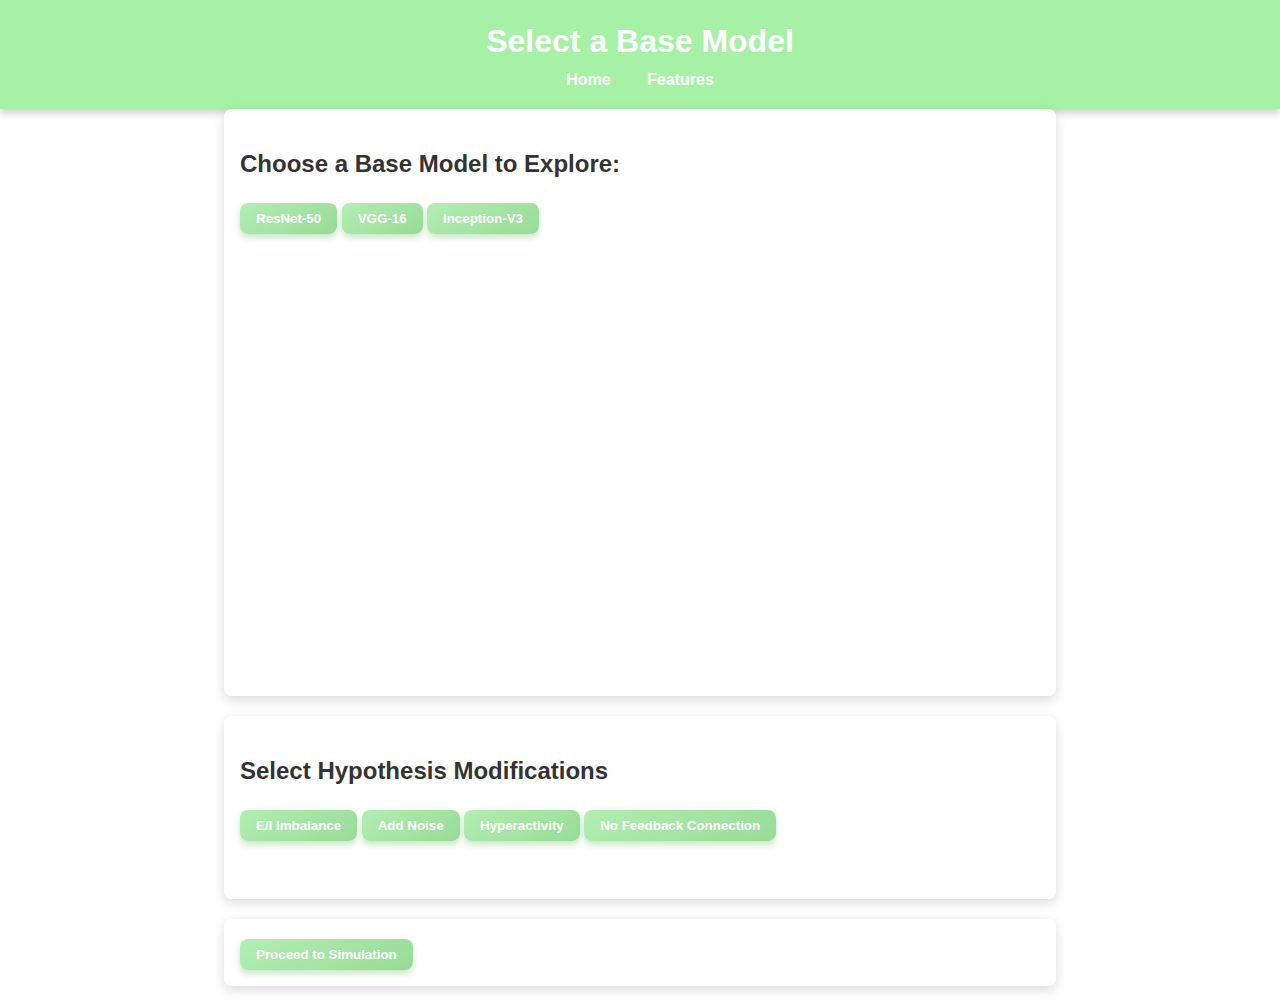
==== tasks.html @ df80343b "Add files via upload" ====
<!DOCTYPE html>
<html lang="en">
<head>
    <meta charset="UTF-8">
    <meta name="viewport" content="width=device-width, initial-scale=1.0">
    <title>Select a Base Model</title>
    <link rel="stylesheet" href="style.css">
    <script src="https://cdn.plot.ly/plotly-latest.min.js"></script> <!-- Include Plotly.js for interactive plots -->
</head>
<body>
    <header>
        <h1>Select a Base Model</h1>
        <nav>
            <a href="index.html">Home</a>
            <a href="features.html">Features</a>
        </nav>
    </header>
    <section>
        <h2>Choose a Base Model to Explore:</h2>
        <button onclick="loadModel('ResNet-50')">ResNet-50</button>
        <button onclick="loadModel('VGG-16')">VGG-16</button>
        <button onclick="loadModel('Inception-V3')">Inception-V3</button>
        <p id="notification" style="color: green; font-weight: bold; padding-top: 10px;"></p>
        <div id="modelArchitecture" style="height: 400px; margin-top: 20px;"></div> <!-- Model architecture diagram div -->
    </section>

    <section>
        <h2>Select Hypothesis Modifications</h2>
        <button onclick="toggleHypothesis('E/I Imbalance')">E/I Imbalance</button>
        <button onclick="toggleHypothesis('Add Noise')">Add Noise</button>
        <button onclick="toggleHypothesis('Hyperactivity')">Hyperactivity</button>
        <button onclick="toggleHypothesis('No Feedback Connection')">No Feedback Connection</button>
        <p id="selectedHypothesis" style="padding-top: 10px; font-weight: bold;"></p>
    </section>

    <section style="padding-top: 20px;">
        <button id="proceedButton" onclick="goToSimulation()">Proceed to Simulation</button>
    </section>

    <script>
        const selectedHypotheses = new Set();

        function loadModel(modelName) {
            document.getElementById('notification').innerText = `Loading ${modelName} architecture...`;
            displayModelArchitecture(modelName);
        }

        function displayModelArchitecture(modelName) {
            document.getElementById('modelArchitecture').innerHTML = "";
            let layers, colors;
            if (modelName === "ResNet-50") {
                layers = ["Conv1", "ResBlock1", "ResBlock2", "ResBlock3", "AvgPool", "FC"];
                colors = ["#6db3f2", "#1e69de", "#3a9bdc", "#5cb3ff", "#8dc3e9", "#4a8ec2"];
            } else if (modelName === "VGG-16") {
                layers = ["Conv1", "Conv2", "Pool1", "Conv3", "Conv4", "Pool2", "FC"];
                colors = ["#7be0ad", "#56b2dc", "#4a8fc2", "#349dbd", "#61b3e9", "#73c9d6", "#98db98"];
            } else if (modelName === "Inception-V3") {
                layers = ["Conv1", "Inception1", "Inception2", "Inception3", "AvgPool", "FC"];
                colors = ["#b2eeb2", "#91cfa4", "#72b098", "#a6d6b9", "#87c2af", "#98db98"];
            } else {
                layers = ["Input", "Layer1", "Layer2", "Output"];
                colors = ["#c4e7c4", "#a1d1a1", "#8bc08b", "#6da96d"];
            }
            let xValues = layers.map((_, i) => i * 1.5);
            let data = [{
                x: xValues,
                y: Array(layers.length).fill(1),
                mode: 'markers+text',
                marker: { color: colors, size: 20 },
                text: layers,
                textposition: 'top center',
                type: 'scatter'
            }];
            let layout = {
                title: `${modelName} Architecture Overview`,
                showlegend: false,
                xaxis: { showgrid: false, zeroline: false, showticklabels: false },
                yaxis: { showgrid: false, zeroline: false, showticklabels: false },
                shapes: layers.slice(0, -1).map((_, i) => ({
                    type: "line",
                    x0: xValues[i],
                    y0: 1,
                    x1: xValues[i+1],
                    y1: 1,
                    line: { color: "gray", width: 2 }
                }))
            };
            Plotly.newPlot('modelArchitecture', data, layout);
            document.getElementById('notification').innerText = `Model Architecture for ${modelName} Loaded.`;
        }

        function toggleHypothesis(hypothesis) {
            if (selectedHypotheses.has(hypothesis)) {
                selectedHypotheses.delete(hypothesis);
            } else {
                selectedHypotheses.add(hypothesis);
            }
            document.getElementById('selectedHypothesis').innerText = `Selected Hypotheses: ${Array.from(selectedHypotheses).join(', ')}`;
        }

        function goToSimulation() {
            localStorage.setItem("selectedHypotheses", JSON.stringify(Array.from(selectedHypotheses)));
            window.location.href = "simulation.html";
        }
    </script>
</body>
</html>
---- style.css ----
/* Base Styles */
body {
    font-family: Arial, sans-serif;
    background-image: url('A_light_green,_high-transparency_background_image_.png');
    background-size: cover;
    background-position: center;
    color: #333;
    line-height: 1.6;
    margin: 0;
    padding: 0;
}

/* Header */
header {
    background: rgba(144, 238, 144, 0.8); /* Light green with transparency */
    color: #fff;
    padding: 1em 0;
    text-align: center;
    box-shadow: 0px 4px 8px rgba(0, 0, 0, 0.2); /* Soft shadow */
}

header h1 {
    margin: 0;
}

nav a {
    color: #fff;
    margin: 0 1em;
    text-decoration: none;
    font-weight: bold;
    transition: color 0.3s;
}

nav a:hover {
    color: #006400; /* Darker green for hover effect */
}

/* Section Styles */
section {
    padding: 1em;
    max-width: 800px;
    margin: auto;
    background: rgba(255, 255, 255, 0.9); /* Light background for readability */
    border-radius: 8px; /* Rounded corners */
    box-shadow: 0px 4px 12px rgba(0, 0, 0, 0.15); /* Soft shadow for depth */
    margin-bottom: 20px;
}

/* Button Styles */
button, .button {
    display: inline-block;
    background: linear-gradient(145deg, #b2eeb2, #98db98); /* Gradient light green */
    color: white;
    padding: 0.6em 1.2em;
    border: none;
    border-radius: 8px;
    cursor: pointer;
    box-shadow: 0px 4px 6px rgba(0, 128, 0, 0.2); /* Shadow for a raised effect */
    font-weight: bold;
    transition: background 0.3s, transform 0.2s;
    text-decoration: none;
}

button:hover, .button:hover {
    background: linear-gradient(145deg, #98db98, #b2eeb2); /* Reverse gradient on hover */
    transform: scale(1.05); /* Slight scale-up for effect */
}

button:active, .button:active {
    transform: scale(1); /* Return to normal scale on click */
}

/* Footer */
footer {
    background: rgba(144, 238, 144, 0.7); /* Light green with transparency */
    padding: 20px 0;
    text-align: center;
    color: white;
}

.footer-grid {
    display: grid;
    grid-template-columns: repeat(2, 1fr);
    grid-gap: 20px;
    max-width: 300px;
    margin: 0 auto;
}

.footer-grid a {
    color: white;
    text-decoration: none;
    font-weight: bold;
    transition: color 0.3s;
}

.footer-grid a:hover {
    color: #006400;
    text-decoration: underline;
}

/* New Styles for Tutorials and Images */
.tutorial-links {
    display: flex;
    flex-direction: column;
    gap: 10px;
    margin-top: 20px;
    text-align: center;
}

.tutorial-links a {
    color: #006400;
    font-weight: bold;
    text-decoration: none;
    border-bottom: 1px dashed #006400;
    padding-bottom: 2px;
    transition: color 0.3s;
}

.tutorial-links a:hover {
    color: #004d00; /* Darker shade of green for hover */
}

/* Placeholder image styles */
.image-placeholder {
    width: 100%;
    height: 200px;
    background-color: #e6f2e6; /* Very light green */
    border: 1px solid #b2eeb2;
    border-radius: 8px;
    display: flex;
    align-items: center;
    justify-content: center;
    color: #006400;
    font-weight: bold;
}

/* Chart placeholder styling */
.chart-placeholder {
    width: 100%;
    height: 250px;
    background-color: #e6f2e6;
    border-radius: 8px;
    text-align: center;
    line-height: 250px;
    color: #006400;
    font-size: 1.2em;
    font-weight: bold;
}

.benchmark-gallery {
    display: flex;
    flex-wrap: wrap;
    gap: 10px;
    justify-content: center;
}

.benchmark-thumbnail {
    width: 100px;
    height: 100px;
    background-color: #e6f2e6;
    display: flex;
    align-items: center;
    justify-content: center;
    cursor: pointer;
    border: 1px solid #b2eeb2;
    border-radius: 8px;
    position: relative;
    text-align: center;
}

.benchmark-thumbnail input[type="checkbox"] {
    position: absolute;
    top: 5px;
    right: 5px;
    transform: scale(1.3);
}

.thumbnail-label {
    font-weight: bold;
    color: #006400;
}

.benchmark-thumbnail {
    width: 100px;
    height: 100px;
    background-color: #e6f2e6;
    display: flex;
    align-items: center;
    justify-content: center;
    cursor: pointer;
    border: 1px solid #b2eeb2;
    border-radius: 8px;
    position: relative;
    text-align: center;
}

.benchmark-thumbnail input[type="checkbox"] {
    position: absolute;
    top: 5px;
    right: 5px;
    transform: scale(1.3);
    cursor: pointer;
}

.thumbnail-label {
    font-weight: bold;
    color: #006400;
}
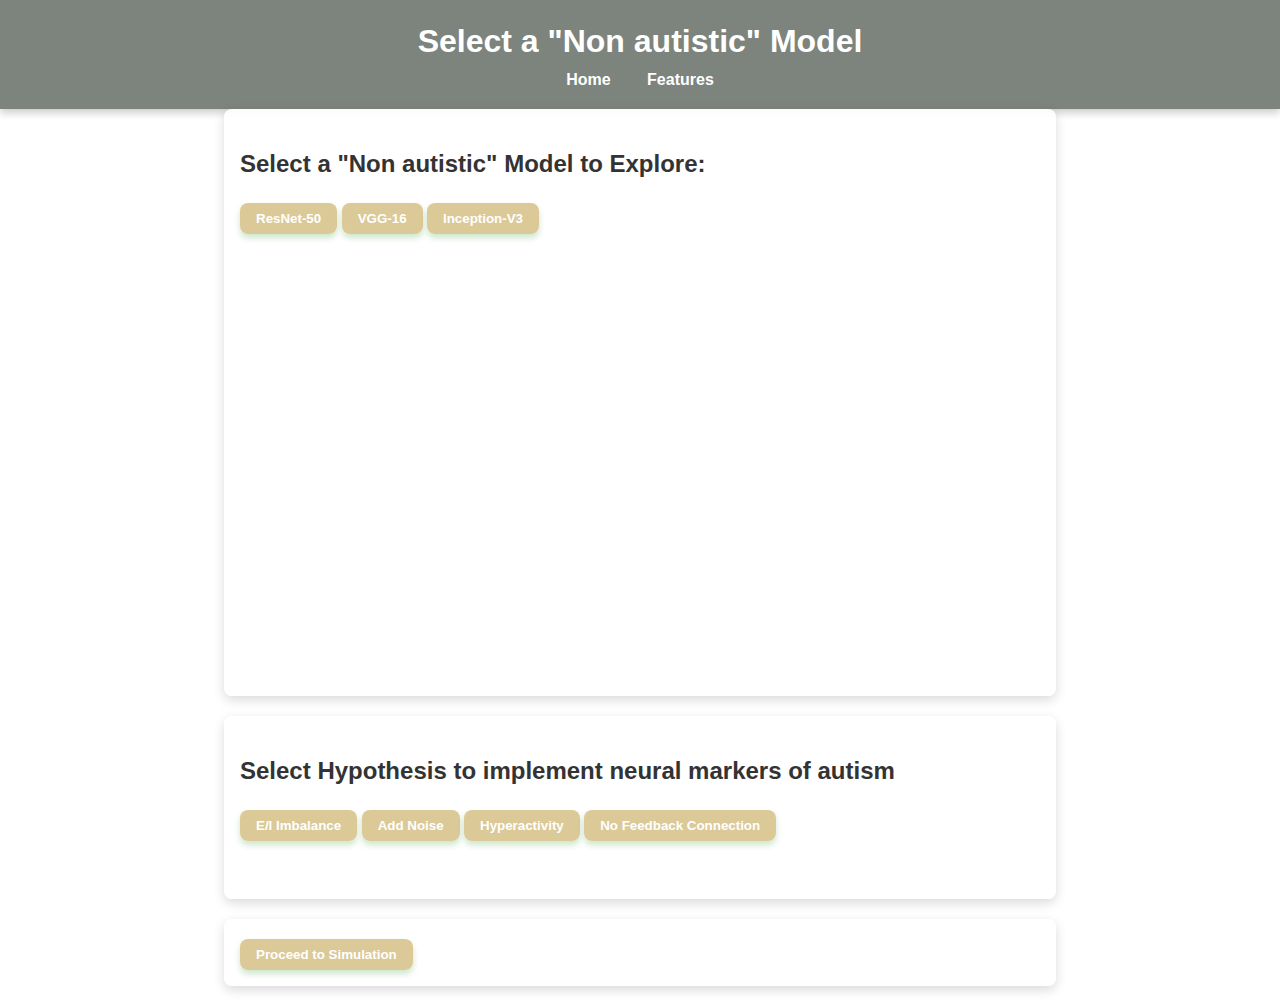
==== commit 8be4e2e7: "Update tasks.html" ====
--- a/tasks.html
+++ b/tasks.html
@@ -3,20 +3,20 @@
 <head>
     <meta charset="UTF-8">
     <meta name="viewport" content="width=device-width, initial-scale=1.0">
-    <title>Select a Base Model</title>
+    <title>Select a "Non autistic" Model</title>
     <link rel="stylesheet" href="style.css">
     <script src="https://cdn.plot.ly/plotly-latest.min.js"></script> <!-- Include Plotly.js for interactive plots -->
 </head>
 <body>
     <header>
-        <h1>Select a Base Model</h1>
+        <h1>Select a "Non autistic" Model</h1>
         <nav>
             <a href="index.html">Home</a>
             <a href="features.html">Features</a>
         </nav>
     </header>
     <section>
-        <h2>Choose a Base Model to Explore:</h2>
+        <h2>Select a "Non autistic" Model to Explore:</h2>
         <button onclick="loadModel('ResNet-50')">ResNet-50</button>
         <button onclick="loadModel('VGG-16')">VGG-16</button>
         <button onclick="loadModel('Inception-V3')">Inception-V3</button>
@@ -25,7 +25,7 @@
     </section>
 
     <section>
-        <h2>Select Hypothesis Modifications</h2>
+        <h2>Select Hypothesis to implement neural markers of autism </h2>
         <button onclick="toggleHypothesis('E/I Imbalance')">E/I Imbalance</button>
         <button onclick="toggleHypothesis('Add Noise')">Add Noise</button>
         <button onclick="toggleHypothesis('Hyperactivity')">Hyperactivity</button>
--- a/style.css
+++ b/style.css
@@ -2,7 +2,7 @@
 /* Base Styles */
 body {
     font-family: Arial, sans-serif;
-    background-image: url('A_light_green,_high-transparency_background_image_.png');
+    background-image: 'A_visually_appealing_background_image_for_a_websit.png';
     background-size: cover;
     background-position: center;
     color: #333;
@@ -13,7 +13,7 @@
 
 /* Header */
 header {
-    background: rgba(144, 238, 144, 0.8); /* Light green with transparency */
+    background: rgba(93, 101, 93, 0.8); /* Light green with transparency */
     color: #fff;
     padding: 1em 0;
     text-align: center;
@@ -50,7 +50,7 @@
 /* Button Styles */
 button, .button {
     display: inline-block;
-    background: linear-gradient(145deg, #b2eeb2, #98db98); /* Gradient light green */
+    background: linear-gradient(145deg, #dbc998, #dbc998); /* Gradient light green */
     color: white;
     padding: 0.6em 1.2em;
     border: none;
@@ -63,7 +63,7 @@
 }
 
 button:hover, .button:hover {
-    background: linear-gradient(145deg, #98db98, #b2eeb2); /* Reverse gradient on hover */
+    background: linear-gradient(145deg, #dbc998, #dbc998); /* Reverse gradient on hover */
     transform: scale(1.05); /* Slight scale-up for effect */
 }
 
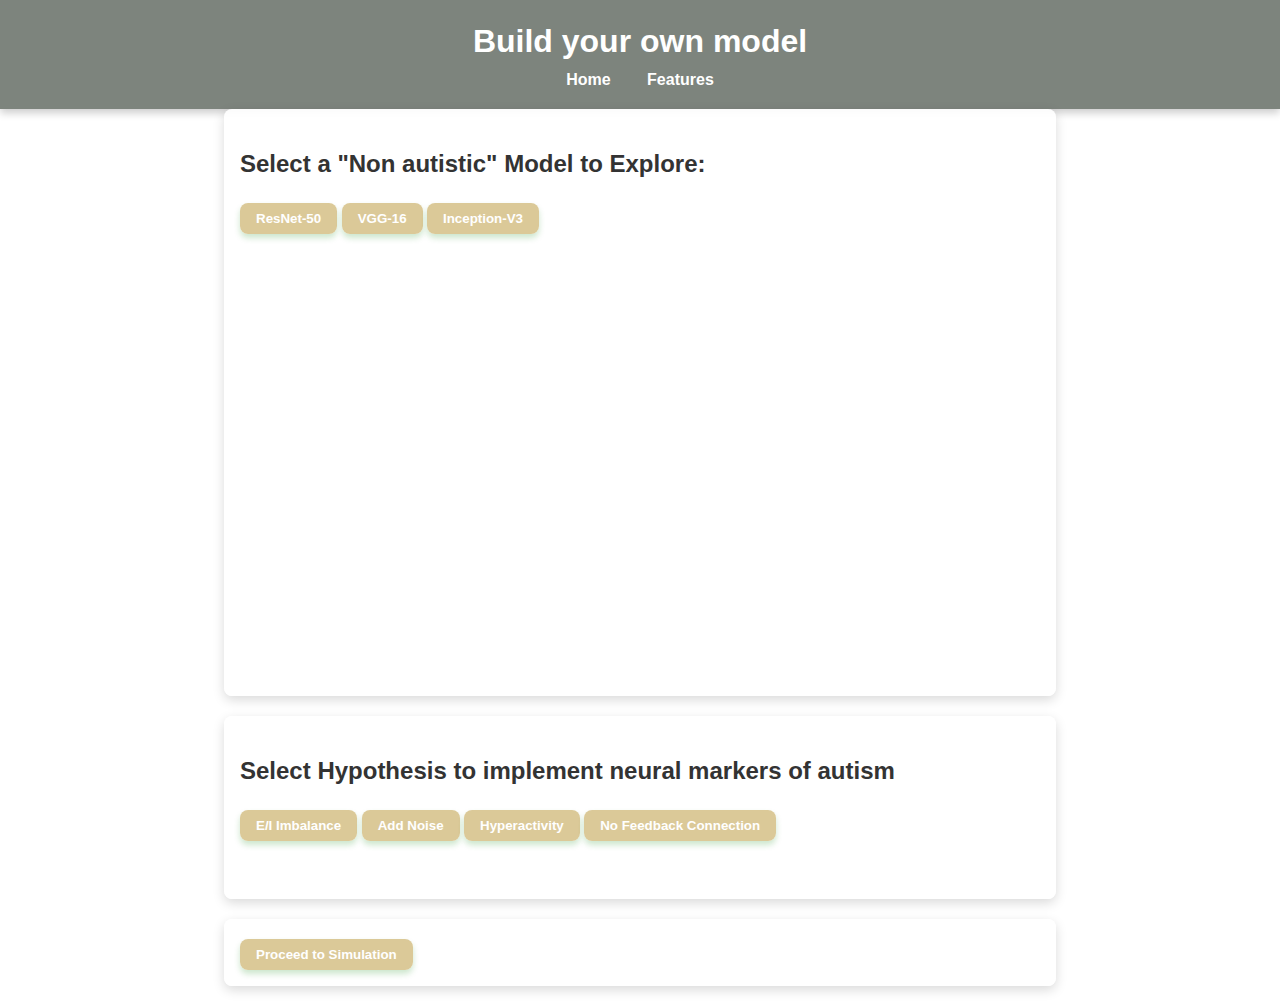
==== commit d657ee16: "Update tasks.html" ====
--- a/tasks.html
+++ b/tasks.html
@@ -3,13 +3,13 @@
 <head>
     <meta charset="UTF-8">
     <meta name="viewport" content="width=device-width, initial-scale=1.0">
-    <title>Select a "Non autistic" Model</title>
+    <title>Build your own model</title>
     <link rel="stylesheet" href="style.css">
     <script src="https://cdn.plot.ly/plotly-latest.min.js"></script> <!-- Include Plotly.js for interactive plots -->
 </head>
 <body>
     <header>
-        <h1>Select a "Non autistic" Model</h1>
+        <h1>Build your own model</h1>
         <nav>
             <a href="index.html">Home</a>
             <a href="features.html">Features</a>
